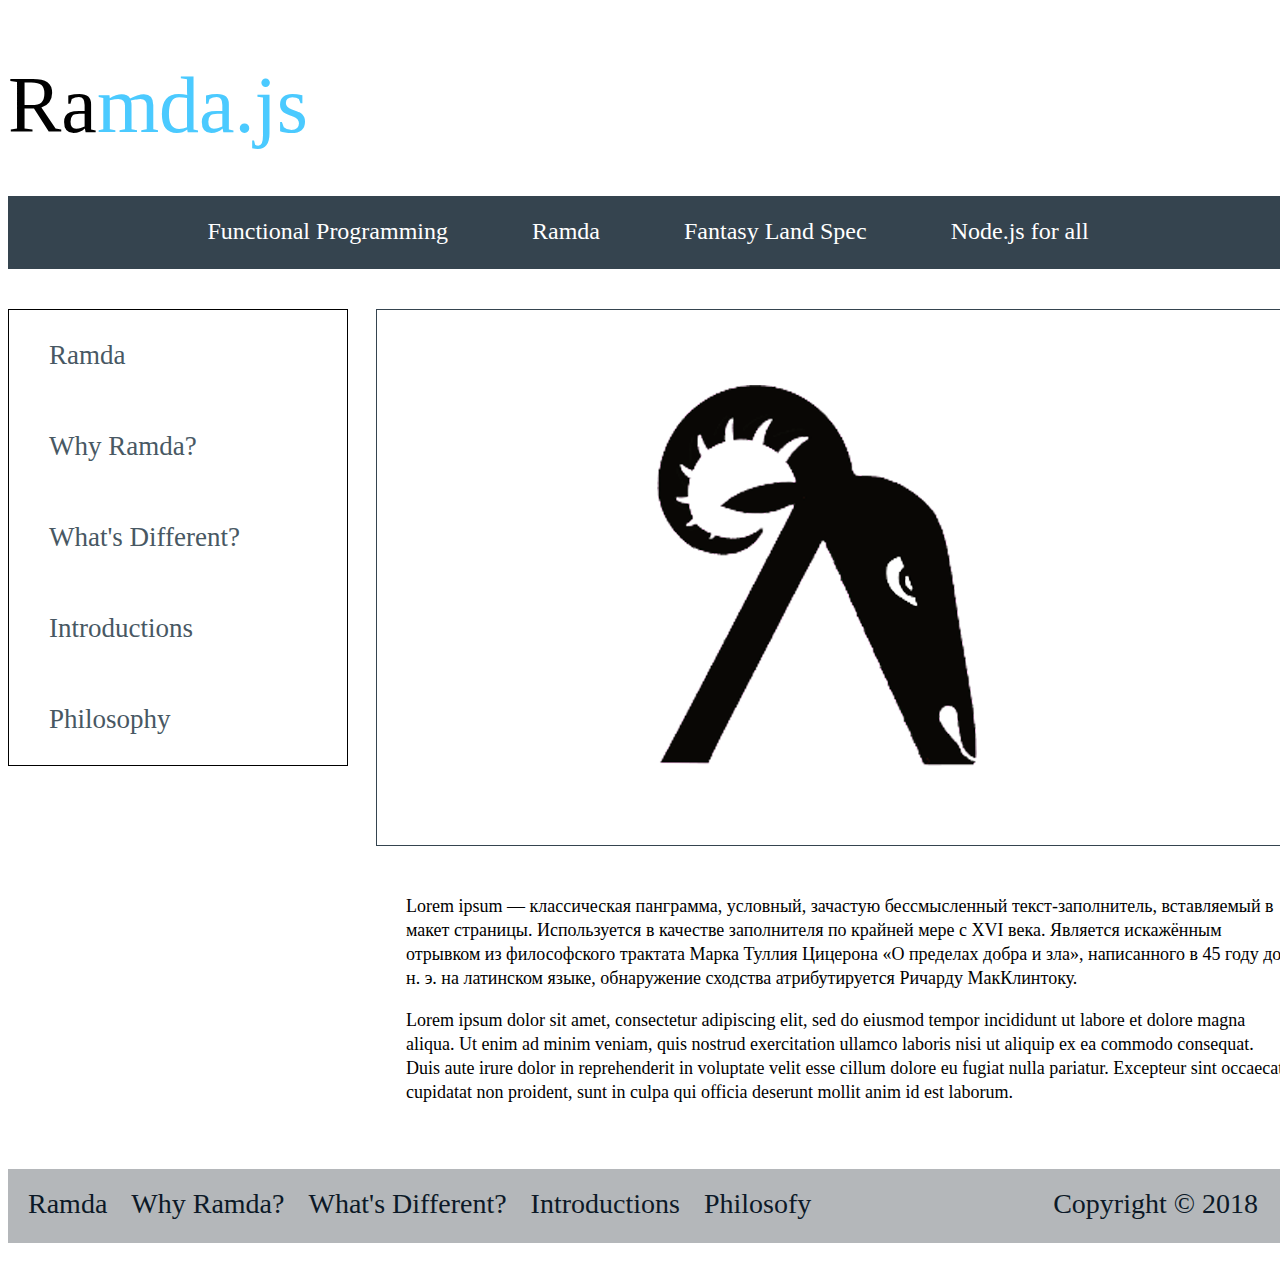
==== Lab Front End/Lab2/Lab_2_html.html @ 4b37dad5 "Add files via upload" ====
<!DOCTYPE html>
<html lang="en">
<head>
    <meta charset="UTF-8">
    <title>Ramda.js</title>
    <link rel="stylesheet" href="Lab_2_CSS.css">
    <link rel="shortcut icon" type="image/x-icon" href="image/ico_web_site.ico">
</head>
<body>
   <div class="container">
       <header>
        <div class="logo">Ra<span>mda.js</span></div>
        <div class="menu">
            <a href="#" class="menu-item">Functional Programming</a>
            <a href="#" class="menu-item">Ramda</a>
            <a href="#" class="menu-item">Fantasy Land Spec</a>
            <a href="#" class="menu-item">Node.js for all</a>
        </div>
    </header>

    <main>
        <div class="sidebar">
            <ul class="side-menu">
                <li class="item">Ramda</li>
                <li class="item">Why Ramda?</li>
                <li class="item">What's Different?</li>
                <li class="item">Introductions</li>
                <li class="item">Philosophy</li>
            </ul>
        </div>
        <div class="main-block">
            <div class="img-block">
                <img src="image/top-img.png" alt="Аргали" class="picture"> 
            </div>
            <div class="text-block">
                <p> Lorem ipsum — классическая панграмма, условный, зачастую бессмысленный текст-заполнитель, вставляемый в макет страницы. Используется в качестве заполнителя по крайней мере с XVI века. Является искажённым отрывком из философского трактата Марка Туллия Цицерона «О пределах добра и зла», написанного в 45 году до н. э. на латинском языке, обнаружение сходства атрибутируется Ричарду МакКлинтоку.</p>
                <p> Lorem ipsum dolor sit amet, consectetur adipiscing elit, sed do eiusmod tempor incididunt ut labore et dolore magna aliqua. Ut enim ad minim veniam, quis nostrud exercitation ullamco laboris nisi ut aliquip ex ea commodo consequat. Duis aute irure dolor in reprehenderit in voluptate velit esse cillum dolore eu fugiat nulla pariatur. Excepteur sint occaecat cupidatat non proident, sunt in culpa qui officia deserunt mollit anim id est laborum.</p>
            </div>
        </div>
    </main>
    <footer>
        <div class="footermenu">
            <a href="#" class="footer_item">Ramda </a>
            <a href="#" class="footer_item">Why Ramda? </a>
            <a href="#" class="footer_item">What's Different?</a>
            <a href="#" class="footer_item">Introductions</a>
            <a href="#" class="footer_item">Philosofy</a>
        </div>
        <div class="copiright">
            Copyright &#169; 2018
        </div>
    </footer>
   </div>

</body>
</html>
---- Lab Front End/Lab2/Lab_2_CSS.css ----
.container{
width: 1280px;
margin: 0 auto;
max-width: 1000%;
}
.logo{
    font-family: Myriad Pro;
    font-size: 80px;
    margin-top: 60px;
}

.logo a{
    text-decoration: none;
    color: black;
}

span{
color: #4bcaff; 
}

.menu{
    margin-top: 45px;
    background-color: #35444f;
    line-height: 70px;
    text-align: center;
}

.menu-item{
    display: inline-block;
    font-family: Myriad Pro;
    font-size: 24px;
    padding-left: 40px;
    padding-right: 40px;
    text-decoration: none;
    color: #fff;
	transition: color .2s linear;
}

.menu-item:hover{
color: #bca2af;

background: #222f3a;
box-shadow: -1px 0px 0px 0px #dbdbdb, 1px 0px 0px 0px #dbdbdb;
}

.sidebar {
    margin-top: 40px;
    width: 340px;
    float: left;
}

.side-menu{
    
    border: 1px solid black;
    padding: 0;
    margin: 0;    
}
.item{
    display: inline-block;
    font-family: Myriad Pro;
    font-size: 27px;
    color: #485863;
    vertical-align: top;
    padding-top: 30px;
    padding-bottom: 30px;
    padding-left: 40px;
    padding-right: 100px;
}

.item:hover{
    width: 198px;
    color: #000;
    background: #dbdbdb;
}

.main-block{
float: right;
margin-top: 40px;


}
.picture{
    padding: 75px 280px;
    transition: 1s;
	overflow: hidden;

} 

.img-block{
    border: 1px solid #35444f;
}

.picture:hover{

   transform:  scale(1.1);
}
.text-block{
   
    margin-top: 30px;
    margin-left: 30px;
    font-family: Myriad Pro;
    font-size: 18px;
    line-height: 24px;
    width: 882px;
    text-align: left;
    display: inline-block;
    vertical-align: top;
}

/* Footer */
.footermenu{
    margin-top: 900px;
    background-color: #b4b7ba;
    line-height: 70px;
    margin-bottom: 0;
}

.footer_item{
    display: inline-block;
	font-family: Myriad Pro;
	font-size: 28px;
	color: #0c1927;
	padding-left: 20px;
	text-decoration: none;
}

.footer_item:hover{
    color:#3181a6;
    text-decoration: solid underline #3181a6 ;
    
}

.copiright{
	position: relative;
	font-family: Myriad Pro;
	font-size: 28px;
	color: #0c1927;
	float: right;
	top: -55px;
	padding-right: 30px;

}
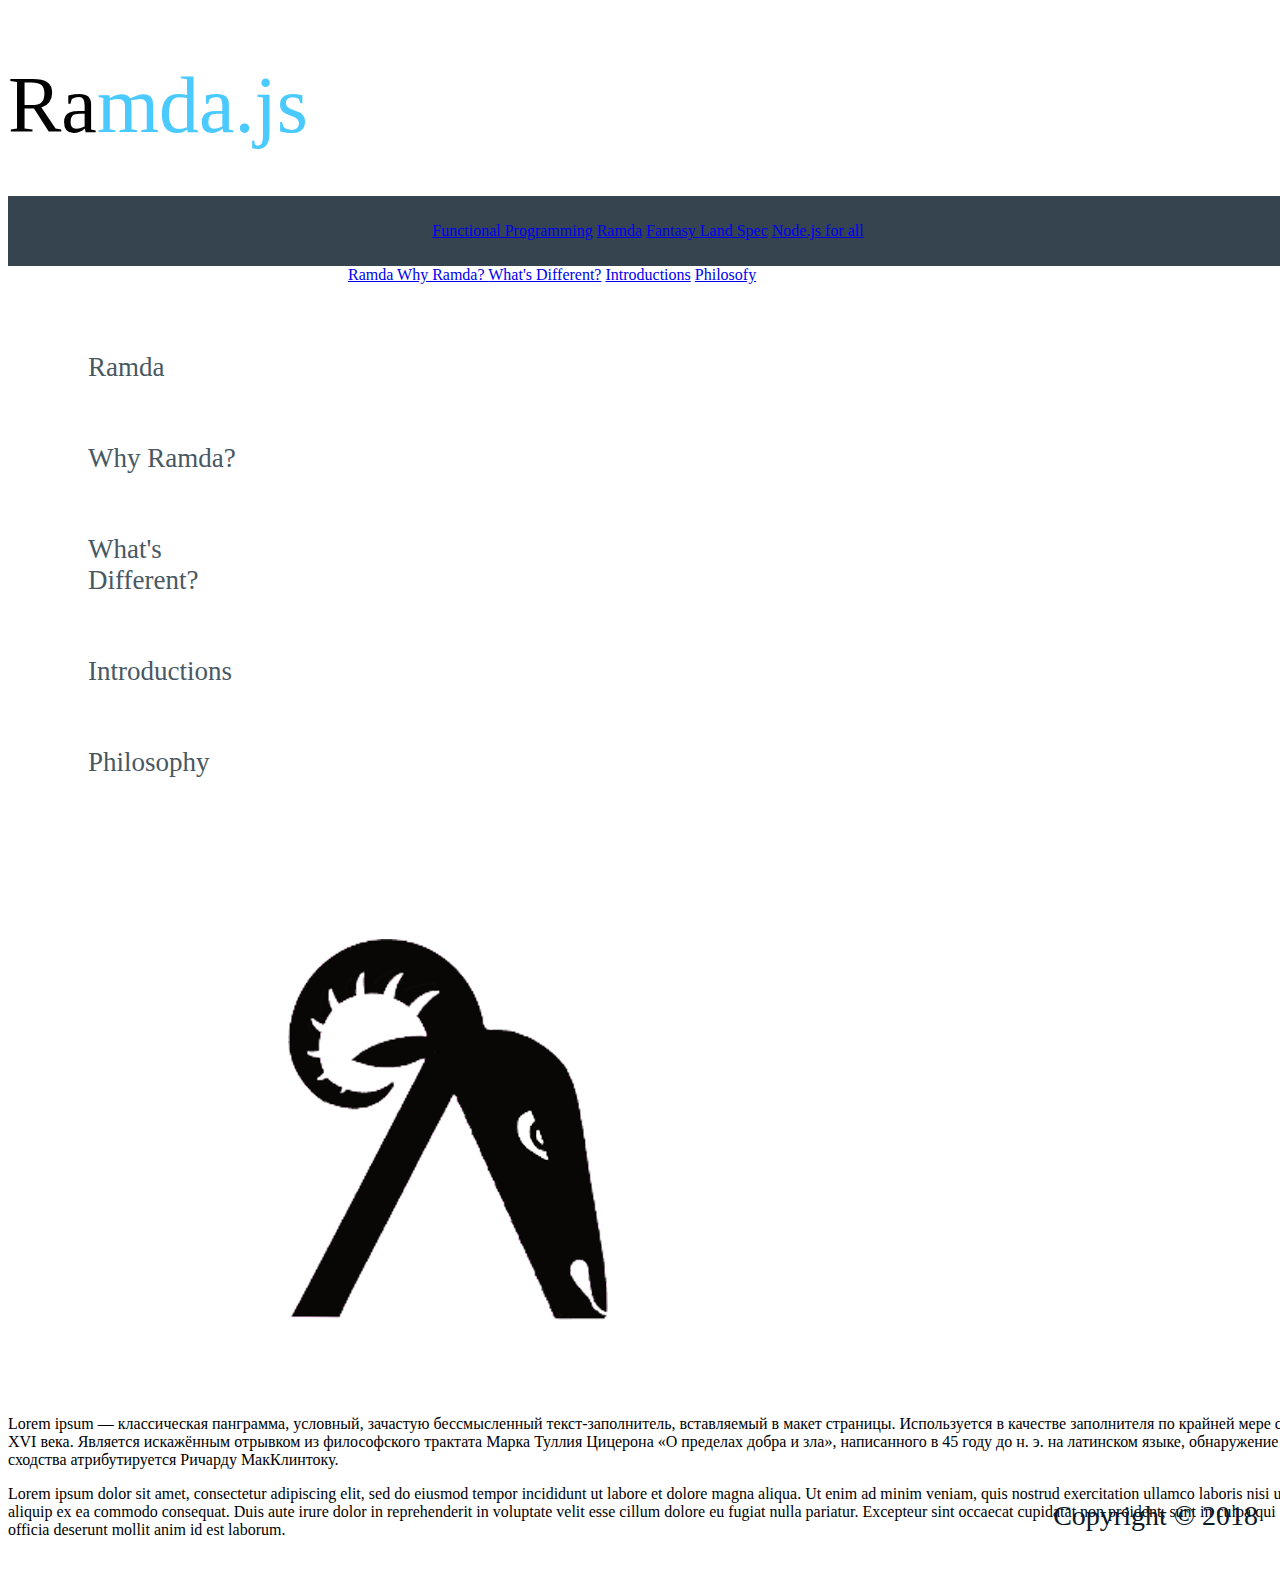
==== commit 3cc840bf: "Update Lab_2_html.html" ====
--- a/Lab Front End/Lab2/Lab_2_html.html
+++ b/Lab Front End/Lab2/Lab_2_html.html
@@ -11,16 +11,16 @@
        <header>
         <div class="logo">Ra<span>mda.js</span></div>
         <div class="menu">
-            <a href="#" class="menu-item">Functional Programming</a>
-            <a href="#" class="menu-item">Ramda</a>
-            <a href="#" class="menu-item">Fantasy Land Spec</a>
-            <a href="#" class="menu-item">Node.js for all</a>
+            <a href="#" class="menu">Functional Programming</a>
+            <a href="#" class="menu">Ramda</a>
+            <a href="#" class="menu">Fantasy Land Spec</a>
+            <a href="#" class="menu">Node.js for all</a>
         </div>
     </header>
 
     <main>
         <div class="sidebar">
-            <ul class="side-menu">
+            <ul class="side">
                 <li class="item">Ramda</li>
                 <li class="item">Why Ramda?</li>
                 <li class="item">What's Different?</li>
@@ -29,22 +29,22 @@
             </ul>
         </div>
         <div class="main-block">
-            <div class="img-block">
+            <div class="img">
                 <img src="image/top-img.png" alt="Аргали" class="picture"> 
             </div>
-            <div class="text-block">
+            <div class="text">
                 <p> Lorem ipsum — классическая панграмма, условный, зачастую бессмысленный текст-заполнитель, вставляемый в макет страницы. Используется в качестве заполнителя по крайней мере с XVI века. Является искажённым отрывком из философского трактата Марка Туллия Цицерона «О пределах добра и зла», написанного в 45 году до н. э. на латинском языке, обнаружение сходства атрибутируется Ричарду МакКлинтоку.</p>
                 <p> Lorem ipsum dolor sit amet, consectetur adipiscing elit, sed do eiusmod tempor incididunt ut labore et dolore magna aliqua. Ut enim ad minim veniam, quis nostrud exercitation ullamco laboris nisi ut aliquip ex ea commodo consequat. Duis aute irure dolor in reprehenderit in voluptate velit esse cillum dolore eu fugiat nulla pariatur. Excepteur sint occaecat cupidatat non proident, sunt in culpa qui officia deserunt mollit anim id est laborum.</p>
             </div>
         </div>
     </main>
     <footer>
-        <div class="footermenu">
-            <a href="#" class="footer_item">Ramda </a>
-            <a href="#" class="footer_item">Why Ramda? </a>
-            <a href="#" class="footer_item">What's Different?</a>
-            <a href="#" class="footer_item">Introductions</a>
-            <a href="#" class="footer_item">Philosofy</a>
+        <div class="footer">
+            <a href="#" class="footer">Ramda </a>
+            <a href="#" class="footer">Why Ramda? </a>
+            <a href="#" class="footer">What's Different?</a>
+            <a href="#" class="footer">Introductions</a>
+            <a href="#" class="footer">Philosofy</a>
         </div>
         <div class="copiright">
             Copyright &#169; 2018
